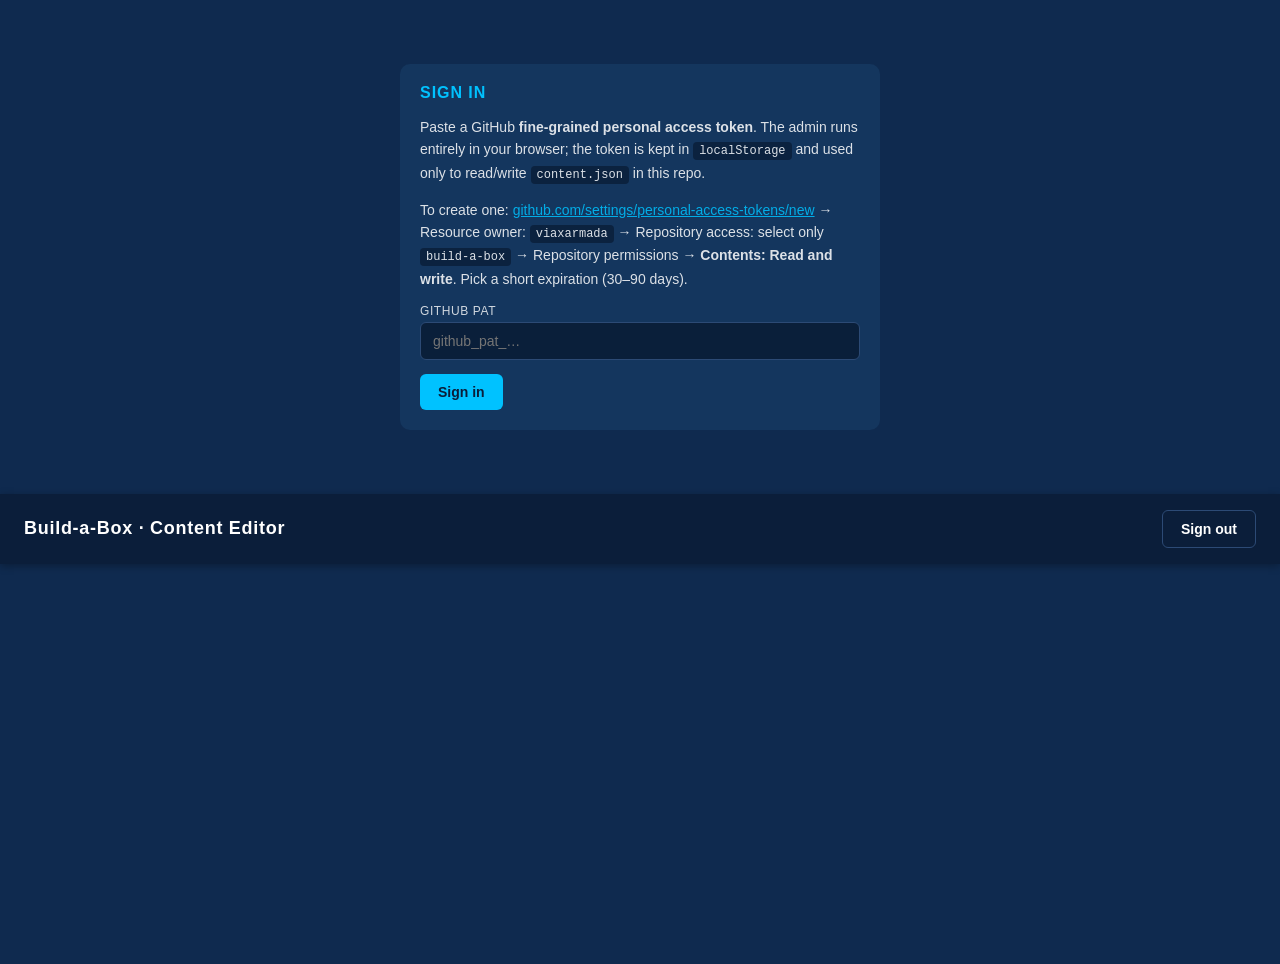
==== admin.html @ 800de4a2 "Add admin content editor for L1/L2/L3 description copy Phase 1 of an in-app content editor:  - conte" ====
<!DOCTYPE html>
<html lang="en">
<head>
<meta charset="UTF-8" />
<meta name="viewport" content="width=device-width,initial-scale=1" />
<title>Admin · Build-a-Box content</title>
<style>
  :root { --cyan: #00C2FF; --ink: #0B1E3A; --bg: #0F2A4F; --panel: #14365E; --warn: #FF6B6B; --ok: #2ECC71; }
  * { box-sizing: border-box; }
  body { margin: 0; font-family: -apple-system, BlinkMacSystemFont, 'Segoe UI', sans-serif; background: var(--bg); color: #fff; min-height: 100vh; }
  header { padding: 16px 24px; background: var(--ink); display: flex; align-items: center; justify-content: space-between; box-shadow: 0 2px 8px rgba(0,0,0,0.3); }
  header h1 { margin: 0; font-size: 18px; letter-spacing: 0.04em; }
  header .right { display: flex; gap: 12px; align-items: center; }
  main { max-width: 960px; margin: 0 auto; padding: 24px; }
  .card { background: var(--panel); border-radius: 10px; padding: 20px; margin-bottom: 16px; }
  .card h2 { margin: 0 0 12px; font-size: 16px; text-transform: uppercase; letter-spacing: 0.06em; color: var(--cyan); }
  .field { margin-bottom: 14px; }
  .field label { display: block; margin-bottom: 4px; font-size: 12px; opacity: 0.8; text-transform: uppercase; letter-spacing: 0.05em; }
  input[type="text"], input[type="password"], textarea { width: 100%; padding: 10px 12px; background: #0A1F3A; border: 1px solid #2C4A75; border-radius: 6px; color: #fff; font: inherit; font-size: 14px; }
  textarea { resize: vertical; min-height: 64px; font-family: inherit; }
  input:focus, textarea:focus { outline: none; border-color: var(--cyan); }
  button { padding: 10px 18px; border-radius: 6px; border: none; cursor: pointer; font-weight: 600; font-size: 14px; }
  button.primary { background: var(--cyan); color: var(--ink); }
  button.primary:hover { filter: brightness(1.08); }
  button.ghost { background: transparent; color: #fff; border: 1px solid #2C4A75; }
  button:disabled { opacity: 0.5; cursor: not-allowed; }
  .option-card { background: #0A1F3A; border: 1px solid #2C4A75; border-radius: 8px; padding: 14px; margin-bottom: 12px; }
  .option-card h3 { margin: 0 0 8px; font-size: 13px; opacity: 0.8; text-transform: uppercase; letter-spacing: 0.05em; }
  .bullets-row { display: flex; gap: 8px; align-items: center; margin-bottom: 6px; }
  .bullets-row input { flex: 1; }
  .bullets-row .del { background: transparent; color: var(--warn); border: 1px solid #2C4A75; padding: 6px 10px; }
  .add-bullet { background: transparent; color: var(--cyan); border: 1px dashed #2C4A75; padding: 6px 12px; margin-top: 4px; font-size: 12px; }
  #status { padding: 10px 16px; border-radius: 6px; margin-bottom: 16px; display: none; }
  #status.ok { background: rgba(46, 204, 113, 0.15); color: var(--ok); display: block; }
  #status.err { background: rgba(255, 107, 107, 0.15); color: var(--warn); display: block; }
  #login { max-width: 480px; margin: 64px auto; }
  #login p { line-height: 1.6; opacity: 0.85; font-size: 14px; }
  #login a { color: var(--cyan); }
  code { background: #0A1F3A; padding: 2px 6px; border-radius: 4px; font-size: 12px; }
  .muted { opacity: 0.65; font-size: 12px; }
</style>
</head>
<body>

<!-- Login screen -->
<section id="login">
  <div class="card">
    <h2>Sign in</h2>
    <p>Paste a GitHub <strong>fine-grained personal access token</strong>. The admin runs entirely in your browser; the token is kept in <code>localStorage</code> and used only to read/write <code>content.json</code> in this repo.</p>
    <p>To create one: <a href="https://github.com/settings/personal-access-tokens/new" target="_blank" rel="noopener">github.com/settings/personal-access-tokens/new</a> → Resource owner: <code>viaxarmada</code> → Repository access: select only <code>build-a-box</code> → Repository permissions → <strong>Contents: Read and write</strong>. Pick a short expiration (30–90 days).</p>
    <div class="field">
      <label for="token">GitHub PAT</label>
      <input type="password" id="token" placeholder="github_pat_…" autocomplete="off" />
    </div>
    <div id="login-err" class="muted" style="color: var(--warn); margin-bottom: 12px;"></div>
    <button id="login-btn" class="primary">Sign in</button>
  </div>
</section>

<!-- Editor -->
<header id="editor-header" hidden>
  <h1>Build-a-Box · Content Editor</h1>
  <div class="right">
    <span id="who" class="muted"></span>
    <button id="logout-btn" class="ghost">Sign out</button>
  </div>
</header>

<main id="editor" hidden>
  <div id="status"></div>
  <div id="form"></div>
  <div style="display: flex; gap: 12px; margin-top: 8px;">
    <button id="save-btn" class="primary">Save & deploy</button>
    <button id="reload-btn" class="ghost">Discard changes</button>
  </div>
  <p class="muted" style="margin-top: 16px;">Save commits <code>content.json</code> to the <code>main</code> branch via the GitHub Contents API. GitHub Pages typically rebuilds within ~1 minute. Hard-refresh the live site to see changes.</p>
</main>

<script>
/* eslint-disable */
const REPO = 'viaxarmada/build-a-box';
const PATH = 'content.json';
const BRANCH = 'main';
const TOKEN_KEY = 'bab_admin_token';

const $ = (sel) => document.querySelector(sel);
const status = (msg, ok) => {
  const el = $('#status');
  el.textContent = msg;
  el.className = ok ? 'ok' : 'err';
  if (msg) setTimeout(() => { if (el.textContent === msg) el.className = ''; el.textContent = ''; }, ok ? 6000 : 12000);
};

function getToken() { return localStorage.getItem(TOKEN_KEY) || ''; }
function setToken(t) { if (t) localStorage.setItem(TOKEN_KEY, t); else localStorage.removeItem(TOKEN_KEY); }

async function gh(method, url, body) {
  const opts = {
    method,
    headers: {
      Accept: 'application/vnd.github+json',
      Authorization: 'Bearer ' + getToken(),
      'X-GitHub-Api-Version': '2022-11-28',
    },
  };
  if (body) {
    opts.headers['Content-Type'] = 'application/json';
    opts.body = JSON.stringify(body);
  }
  const r = await fetch('https://api.github.com' + url, opts);
  const json = r.headers.get('content-type')?.includes('json') ? await r.json() : null;
  if (!r.ok) throw new Error((json && json.message) || ('HTTP ' + r.status));
  return json;
}

async function login() {
  const t = $('#token').value.trim();
  if (!t) return;
  setToken(t);
  $('#login-err').textContent = '';
  try {
    const me = await gh('GET', '/user');
    // Verify the token can actually read this repo (catches permission scoping issues early).
    await gh('GET', `/repos/${REPO}/contents/${PATH}?ref=${BRANCH}`);
    $('#who').textContent = '@' + me.login;
    showEditor();
  } catch (e) {
    setToken('');
    $('#login-err').textContent = 'Sign in failed: ' + e.message;
  }
}

function logout() { setToken(''); location.reload(); }

let currentSha = null;
let currentContent = null;

async function showEditor() {
  $('#login').hidden = true;
  $('#editor-header').hidden = false;
  $('#editor').hidden = false;
  await loadFile();
}

async function loadFile() {
  status('Loading content…', true);
  try {
    const file = await gh('GET', `/repos/${REPO}/contents/${PATH}?ref=${BRANCH}&_=${Date.now()}`);
    currentSha = file.sha;
    // file.content is base64 with embedded newlines.
    const b64 = file.content.replace(/\n/g, '');
    const decoded = decodeURIComponent(escape(atob(b64)));
    currentContent = JSON.parse(decoded);
    renderForm();
    status('', true);
  } catch (e) {
    status('Failed to load content.json: ' + e.message, false);
  }
}

function renderForm() {
  const form = $('#form');
  form.innerHTML = '';
  const levels = currentContent.levels || {};
  ['1', '2', '3'].forEach((lvlId) => {
    const lvl = levels[lvlId];
    if (!lvl) return;
    const card = document.createElement('div');
    card.className = 'card';
    card.innerHTML = `<h2>Level ${lvlId}</h2>`;

    // ShelfSmart label (HTML allowed).
    const labelField = document.createElement('div');
    labelField.className = 'field';
    labelField.innerHTML = `
      <label>ShelfSmart pill label <span class="muted">(HTML allowed: e.g. <code>Shelf&lt;b&gt;Smart&lt;/b&gt;</code>)</span></label>
      <input type="text" data-bind="levels.${lvlId}.shelfsmart_label" />
    `;
    labelField.querySelector('input').value = lvl.shelfsmart_label || '';
    card.appendChild(labelField);

    // Options.
    (lvl.options || []).forEach((opt, i) => {
      const optEl = document.createElement('div');
      optEl.className = 'option-card';
      optEl.innerHTML = `
        <h3>Option ${i + 1}</h3>
        <div class="field">
          <label>Title</label>
          <input type="text" data-bind="levels.${lvlId}.options.${i}.title" />
        </div>
        <div class="field">
          <label>Bullets</label>
          <div class="bullets" data-bullets="levels.${lvlId}.options.${i}.bullets"></div>
          <button class="add-bullet" type="button">+ Add bullet</button>
        </div>
      `;
      optEl.querySelector('input[data-bind*="title"]').value = opt.title || '';
      const bulletsEl = optEl.querySelector('.bullets');
      (opt.bullets || []).forEach((b, j) => bulletsEl.appendChild(makeBulletRow(b)));
      optEl.querySelector('.add-bullet').addEventListener('click', () => {
        bulletsEl.appendChild(makeBulletRow(''));
      });
      card.appendChild(optEl);
    });

    form.appendChild(card);
  });
}

function makeBulletRow(value) {
  const row = document.createElement('div');
  row.className = 'bullets-row';
  row.innerHTML = `<input type="text" /><button type="button" class="del">×</button>`;
  row.querySelector('input').value = value;
  row.querySelector('.del').addEventListener('click', () => row.remove());
  return row;
}

function collectFromForm() {
  const next = JSON.parse(JSON.stringify(currentContent));
  document.querySelectorAll('[data-bind]').forEach((input) => {
    const path = input.dataset.bind.split('.');
    let obj = next;
    for (let i = 0; i < path.length - 1; i++) {
      obj = obj[path[i]] = obj[path[i]] ?? {};
    }
    obj[path[path.length - 1]] = input.value;
  });
  document.querySelectorAll('[data-bullets]').forEach((wrap) => {
    const path = wrap.dataset.bullets.split('.');
    const items = Array.from(wrap.querySelectorAll('input')).map((i) => i.value).filter((v) => v.trim().length > 0);
    let obj = next;
    for (let i = 0; i < path.length - 1; i++) {
      obj = obj[path[i]] = obj[path[i]] ?? {};
    }
    obj[path[path.length - 1]] = items;
  });
  return next;
}

async function save() {
  const next = collectFromForm();
  const text = JSON.stringify(next, null, 2) + '\n';
  // base64 encode (handles unicode via the standard escape/unescape trick).
  const b64 = btoa(unescape(encodeURIComponent(text)));
  $('#save-btn').disabled = true;
  status('Saving…', true);
  try {
    const res = await gh('PUT', `/repos/${REPO}/contents/${PATH}`, {
      message: 'admin: update content.json',
      content: b64,
      sha: currentSha,
      branch: BRANCH,
    });
    currentSha = res.content.sha;
    currentContent = next;
    status('Saved. Pages will rebuild in ~1 minute.', true);
  } catch (e) {
    status('Save failed: ' + e.message, false);
  } finally {
    $('#save-btn').disabled = false;
  }
}

$('#login-btn').addEventListener('click', login);
$('#token').addEventListener('keydown', (e) => { if (e.key === 'Enter') login(); });
$('#logout-btn').addEventListener('click', logout);
$('#save-btn').addEventListener('click', save);
$('#reload-btn').addEventListener('click', loadFile);

// Auto-restore session.
if (getToken()) {
  $('#token').value = getToken();
  login();
}
</script>

</body>
</html>
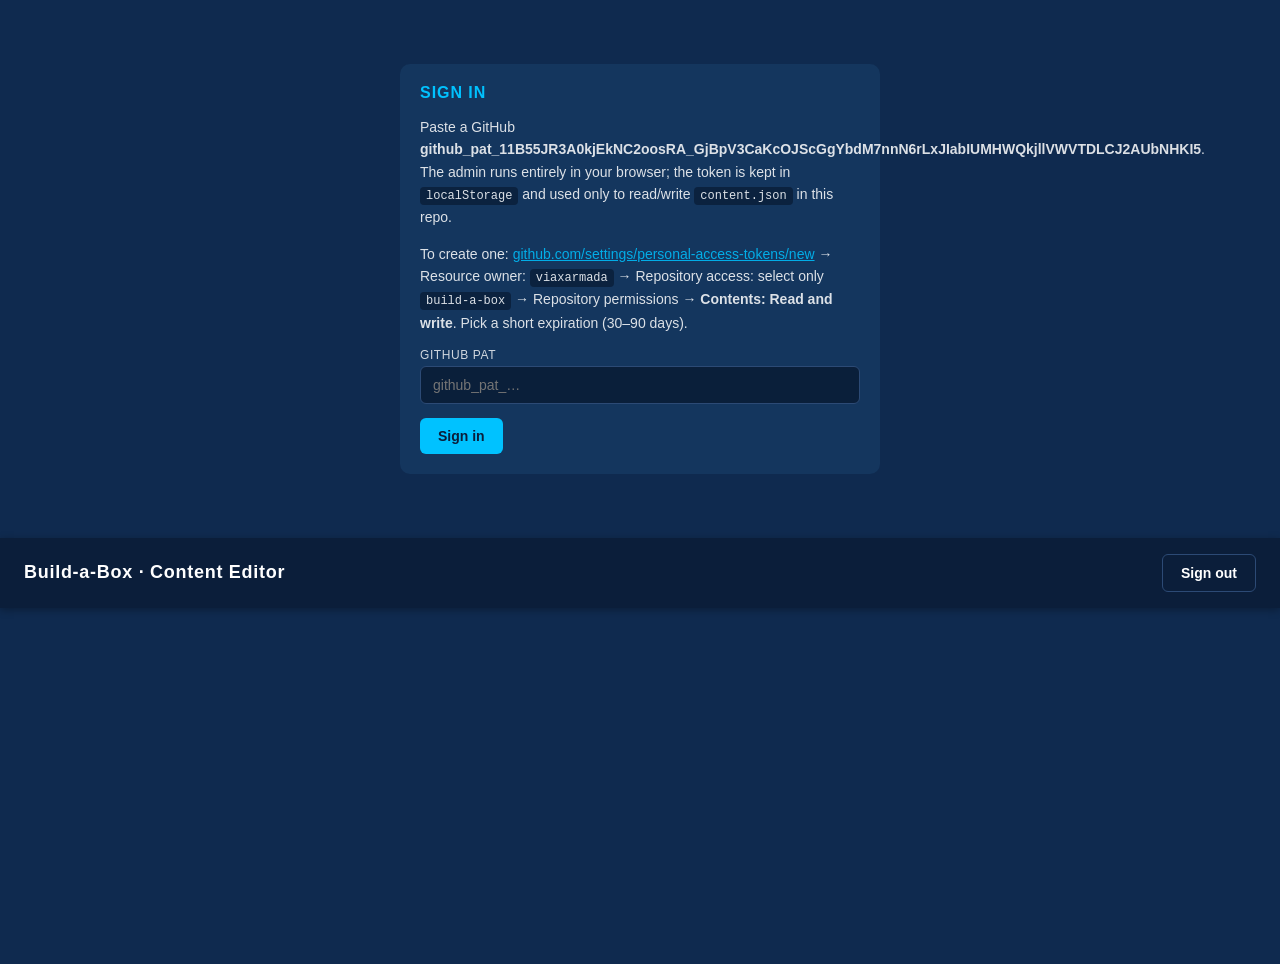
==== commit ff924cce: "Change example GitHub PAT in admin.html Updated the example personal access token in the login secti" ====
--- a/admin.html
+++ b/admin.html
@@ -46,7 +46,7 @@
 <section id="login">
   <div class="card">
     <h2>Sign in</h2>
-    <p>Paste a GitHub <strong>fine-grained personal access token</strong>. The admin runs entirely in your browser; the token is kept in <code>localStorage</code> and used only to read/write <code>content.json</code> in this repo.</p>
+    <p>Paste a GitHub <strong>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</strong>. The admin runs entirely in your browser; the token is kept in <code>localStorage</code> and used only to read/write <code>content.json</code> in this repo.</p>
     <p>To create one: <a href="https://github.com/settings/personal-access-tokens/new" target="_blank" rel="noopener">github.com/settings/personal-access-tokens/new</a> → Resource owner: <code>viaxarmada</code> → Repository access: select only <code>build-a-box</code> → Repository permissions → <strong>Contents: Read and write</strong>. Pick a short expiration (30–90 days).</p>
     <div class="field">
       <label for="token">GitHub PAT</label>
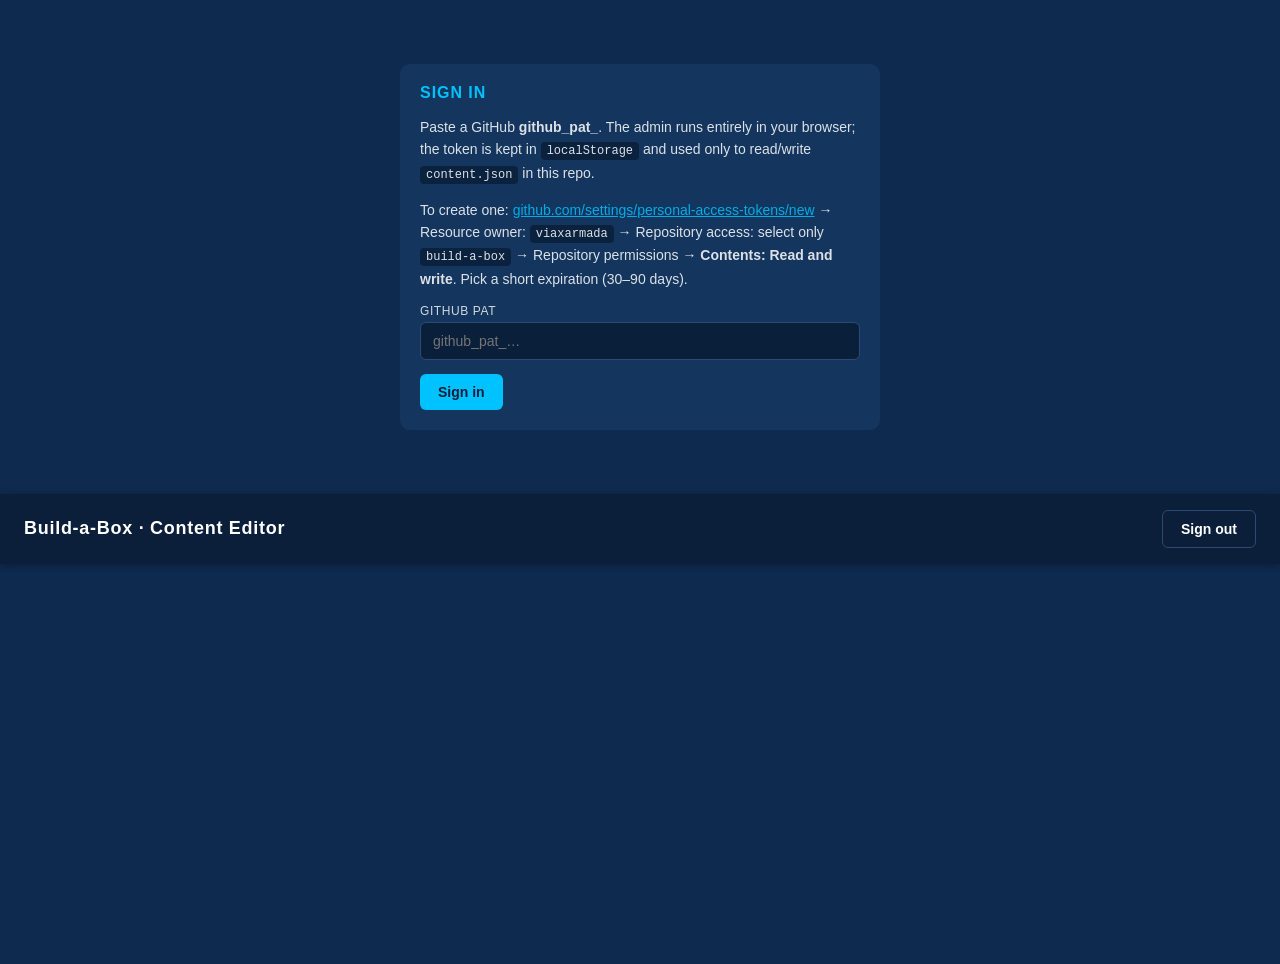
==== commit 605cc783: "Revise GitHub PAT instructions in admin.html Updated the instruction for GitHub PAT to remove sensit" ====
--- a/admin.html
+++ b/admin.html
@@ -46,7 +46,7 @@
 <section id="login">
   <div class="card">
     <h2>Sign in</h2>
-    <p>Paste a GitHub <strong>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</strong>. The admin runs entirely in your browser; the token is kept in <code>localStorage</code> and used only to read/write <code>content.json</code> in this repo.</p>
+    <p>Paste a GitHub <strong>github_pat_</strong>. The admin runs entirely in your browser; the token is kept in <code>localStorage</code> and used only to read/write <code>content.json</code> in this repo.</p>
     <p>To create one: <a href="https://github.com/settings/personal-access-tokens/new" target="_blank" rel="noopener">github.com/settings/personal-access-tokens/new</a> → Resource owner: <code>viaxarmada</code> → Repository access: select only <code>build-a-box</code> → Repository permissions → <strong>Contents: Read and write</strong>. Pick a short expiration (30–90 days).</p>
     <div class="field">
       <label for="token">GitHub PAT</label>
